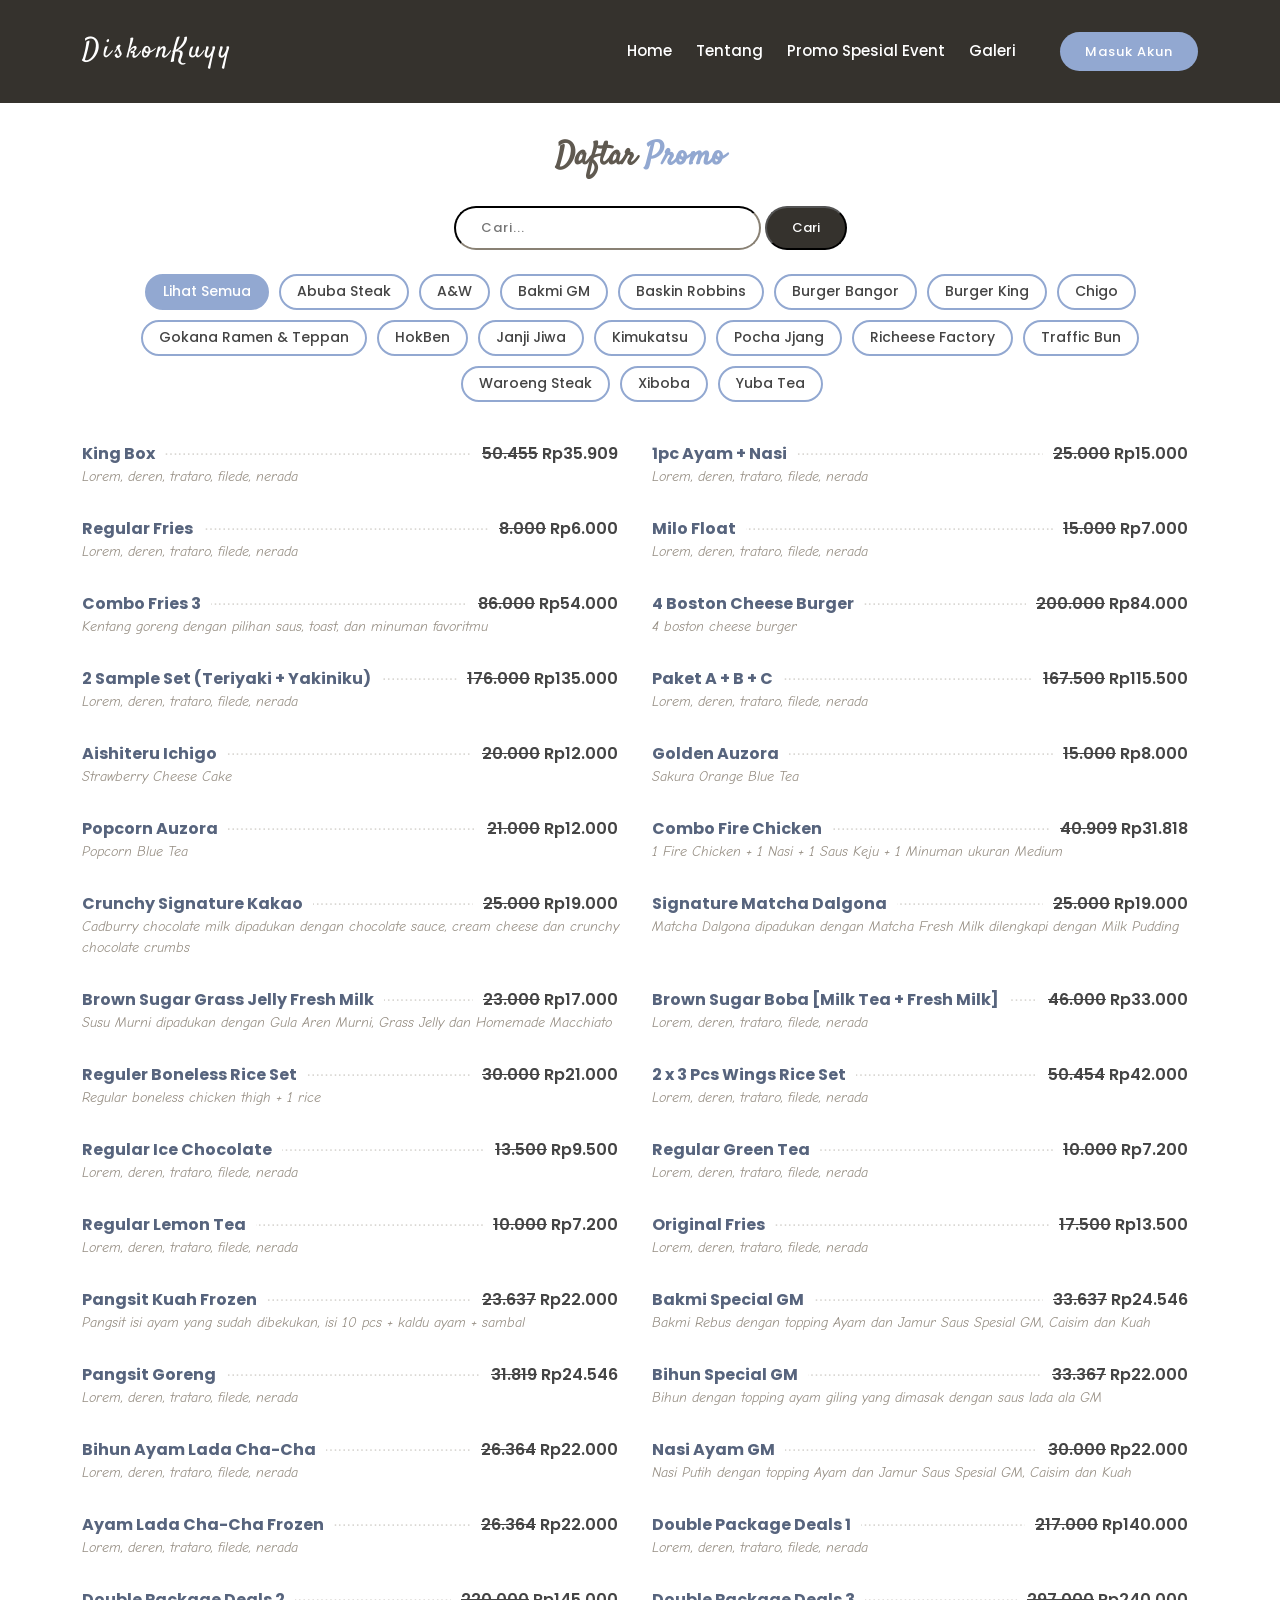
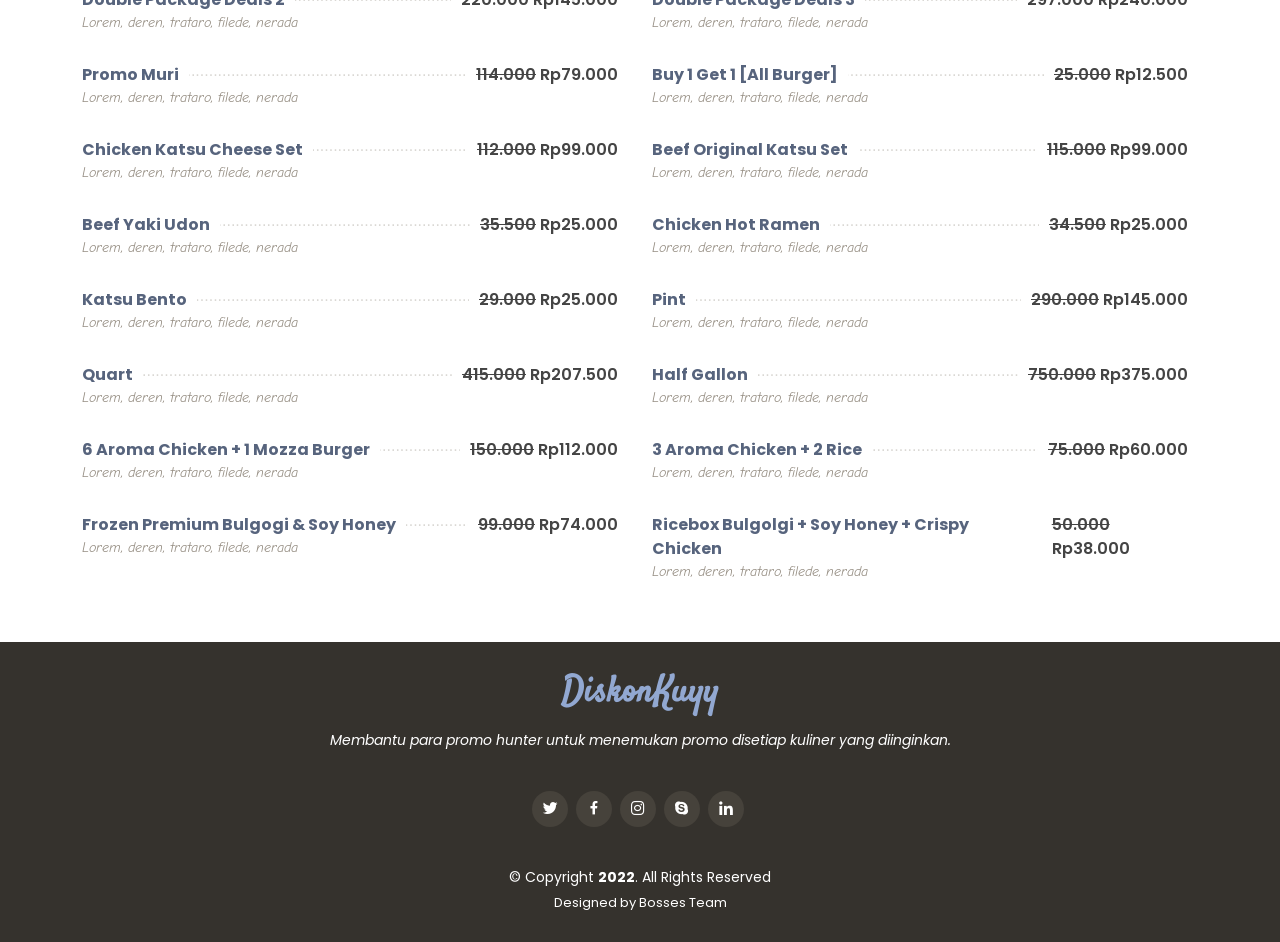
==== menu.html @ 0805e2f9 "Add files via upload" ====
<!DOCTYPE html>
<html lang="en">

<head>
  <meta charset="utf-8">
  <meta content="width=device-width, initial-scale=1.0" name="viewport">

  <title>DiskonKuyy</title>
  <meta content="" name="description">
  <meta content="" name="keywords">

  <!-- Favicons -->
  <link href="assets/img/logo.png" rel="icon">
  <link href="assets/img/logo.png" rel="apple-touch-icon">

  <!-- Google Fonts -->
  <link href="https://fonts.googleapis.com/css?family=Poppins:300,300i,400,400i,600,600i,700,700i|Satisfy|Comic+Neue:300,300i,400,400i,700,700i" rel="stylesheet">

  <!-- Vendor CSS Files -->
  <link href="assets/vendor/animate.css/animate.min.css" rel="stylesheet">
  <link href="assets/vendor/bootstrap/css/bootstrap.min.css" rel="stylesheet">
  <link href="assets/vendor/bootstrap-icons/bootstrap-icons.css" rel="stylesheet">
  <link href="assets/vendor/boxicons/css/boxicons.min.css" rel="stylesheet">
  <link href="assets/vendor/glightbox/css/glightbox.min.css" rel="stylesheet">
  <link href="assets/vendor/swiper/swiper-bundle.min.css" rel="stylesheet">

  <!-- Template Main CSS File -->
  <link href="assets/css/style.css" rel="stylesheet">

</head>

<body>

  <!-- ======= Header ======= -->
  <header id="atasmenu" class="fixed-top d-flex align-items-center header-transparent">
    <div class="container-fluid container-xl d-flex align-items-center justify-content-between">

      <div class="logo me-auto">
		<h1><a href="index.html">DiskonKuyy</a></h1>
      </div>

      <nav id="navbar" class="navbar order-last order-lg-0">
        <ul>
          <li><a class="nav-link scrollto" href="index.html">Home</a></li>
          <li><a class="nav-link scrollto" href="index.html">Tentang</a></li>
          <li><a class="nav-link scrollto" href="index.html">Promo Spesial Event</a></li>
          <li><a class="nav-link scrollto" href="index.html">Galeri</a></li>
          <li><a class="nav-link scrollto" href="#"></a></li>
        </ul>
        <i class="bi bi-list mobile-nav-toggle"></i>
      </nav><!-- .navbar -->
	  <a href="sign.html" class="book-a-table-btn scrollto">Masuk Akun</a>
    </div>
  </header><!-- End Header -->
  
  <main id="main">
    <!-- ======= Menu Section ======= -->
	<img src="assets/img/slide/header.jpg" width="100%" height="5%">
    <section id="menu" class="menu">
      <div class="container">

        <div class="section-title">
          <h2>Daftar <span>Promo</span></h2>
        </div>

        <div class="row">
          <div class="col-lg-12 d-flex justify-content-center">
            <ul id="menu-flters">
	  	<form>
			<input class="search" type="text" placeholder="Cari..." required>
			<input class="button" type="button" value="Cari">		
		</form>	
		<div class="text-center"><a class="logo me-auto">⠀⠀⠀⠀⠀⠀</a></div>
              <li data-filter="*" class="filter-active">Lihat Semua</li>
			  <li data-filter=".filter-abuba">Abuba Steak</li>
			  <li data-filter=".filter-aw">A&W</li>
		    	  <li data-filter=".filter-bakmi">Bakmi GM</li>
			  <li data-filter=".filter-baskin">Baskin Robbins</li>
		    	  <li data-filter=".filter-bangor">Burger Bangor</li>
		          <li data-filter=".filter-burgerking">Burger King</li>
			  <li data-filter=".filter-chigo">Chigo</li>
			  <li data-filter=".filter-gokana">Gokana Ramen & Teppan</li>
		    	  <li data-filter=".filter-hokben">HokBen</li>
              		  <li data-filter=".filter-janjiw">Janji Jiwa</li>
			  <li data-filter=".filter-kimu">Kimukatsu</li>
		          <li data-filter=".filter-pocha">Pocha Jjang</li>
		    	  <li data-filter=".filter-ricis">Richeese Factory</li>
			  <li data-filter=".filter-trafbun">Traffic Bun</li>
		          <li data-filter=".filter-warstik">Waroeng Steak</li>
			  <li data-filter=".filter-xiboba">Xiboba</li>
			  <li data-filter=".filter-yoba">Yuba Tea</li>
            </ul>
          </div>
        </div>

        <div class="row menu-container">
		  
          <!-- Burger King -->
	  <div class="col-lg-6 menu-item filter-burgerking">
            <div class="menu-content">
              <a href="#">King Box</a><span> <s>50.455</s> Rp35.909 </span>
            </div>
            <div class="menu-ingredients">
              Lorem, deren, trataro, filede, nerada
            </div>
          </div>
	  <div class="col-lg-6 menu-item filter-burgerking">
            <div class="menu-content">
              <a href="#">1pc Ayam + Nasi</a><span> <s>25.000</s> Rp15.000 </span>
            </div>
            <div class="menu-ingredients">
              Lorem, deren, trataro, filede, nerada
            </div>
          </div>
	  <div class="col-lg-6 menu-item filter-burgerking">
            <div class="menu-content">
              <a href="#">Regular Fries</a><span> <s>8.000</s> Rp6.000 </span>
            </div>
            <div class="menu-ingredients">
              Lorem, deren, trataro, filede, nerada
            </div>
          </div>
	  <div class="col-lg-6 menu-item filter-burgerking">
            <div class="menu-content">
              <a href="#">Milo Float</a><span> <s>15.000</s> Rp7.000 </span>
            </div>
            <div class="menu-ingredients">
              Lorem, deren, trataro, filede, nerada
            </div>
          </div>
		  
          <!-- Janji Jiwa -->
	  <div class="col-lg-6 menu-item filter-janjiw">
            <div class="menu-content">
              <a href="#">Combo Fries 3</a><span> <s>86.000</s> Rp54.000 </span>
            </div>
            <div class="menu-ingredients">
              Kentang goreng dengan pilihan saus, toast, dan minuman favoritmu
            </div>
          </div>
		  
          <!-- Traffic Bun -->
	  <div class="col-lg-6 menu-item filter-trafbun">
            <div class="menu-content">
              <a href="#">4 Boston Cheese Burger</a><span> <s>200.000</s> Rp84.000 </span>
            </div>
            <div class="menu-ingredients">
              4 boston cheese burger
            </div>
          </div>

          <!-- HokBen -->
	  <div class="col-lg-6 menu-item filter-hokben">
            <div class="menu-content">
              <a href="#">2 Sample Set (Teriyaki + Yakiniku)</a><span> <s>176.000</s> Rp135.000 </span>
            </div>
            <div class="menu-ingredients">
              Lorem, deren, trataro, filede, nerada
            </div>
          </div>
	  <div class="col-lg-6 menu-item filter-hokben">
            <div class="menu-content">
              <a href="#">Paket A + B + C</a><span> <s>167.500</s> Rp115.500 </span>
            </div>
            <div class="menu-ingredients">
              Lorem, deren, trataro, filede, nerada
            </div>
          </div>

          <!-- Yoba Tea -->
	  <div class="col-lg-6 menu-item filter-yoba">
            <div class="menu-content">
              <a href="#">Aishiteru Ichigo</a><span> <s>20.000</s> Rp12.000 </span>
            </div>
            <div class="menu-ingredients">
              Strawberry Cheese Cake
            </div>
          </div>
	  <div class="col-lg-6 menu-item filter-yoba">
            <div class="menu-content">
              <a href="#">Golden Auzora</a><span> <s>15.000</s> Rp8.000 </span>
            </div>
            <div class="menu-ingredients">
              Sakura Orange Blue Tea
            </div>
          </div>
	  <div class="col-lg-6 menu-item filter-yoba">
            <div class="menu-content">
              <a href="#">Popcorn Auzora</a><span> <s>21.000</s> Rp12.000 </span>
            </div>
            <div class="menu-ingredients">
              Popcorn Blue Tea
            </div>
          </div>

          <!-- Richeese Factory -->
	  <div class="col-lg-6 menu-item filter-ricis">
            <div class="menu-content">
              <a href="#">Combo Fire Chicken</a><span> <s>40.909</s> Rp31.818 </span>
            </div>
            <div class="menu-ingredients">
              1 Fire Chicken + 1 Nasi + 1 Saus Keju + 1 Minuman ukuran Medium
            </div>
          </div>

          <!-- Xiboba -->
	  <div class="col-lg-6 menu-item filter-xiboba">
            <div class="menu-content">
              <a href="#">Crunchy Signature Kakao</a><span> <s>25.000</s> Rp19.000 </span>
            </div>
            <div class="menu-ingredients">
              Cadburry chocolate milk dipadukan dengan chocolate sauce, cream cheese dan crunchy chocolate crumbs
            </div>
          </div>
	  <div class="col-lg-6 menu-item filter-xiboba">
            <div class="menu-content">
              <a href="#">Signature Matcha Dalgona</a><span> <s>25.000</s> Rp19.000 </span>
            </div>
            <div class="menu-ingredients">
              Matcha Dalgona dipadukan dengan Matcha Fresh Milk dilengkapi dengan Milk Pudding
            </div>
          </div>
	  <div class="col-lg-6 menu-item filter-xiboba">
            <div class="menu-content">
              <a href="#">Brown Sugar Grass Jelly Fresh Milk</a><span> <s>23.000</s> Rp17.000 </span>
            </div>
            <div class="menu-ingredients">
              Susu Murni dipadukan dengan Gula Aren Murni, Grass Jelly dan Homemade Macchiato
            </div>
          </div>
	  <div class="col-lg-6 menu-item filter-xiboba">
            <div class="menu-content">
              <a href="#">Brown Sugar Boba [Milk Tea + Fresh Milk]</a><span> <s>46.000</s> Rp33.000 </span>
            </div>
            <div class="menu-ingredients">
              Lorem, deren, trataro, filede, nerada
            </div>
          </div>
		
          <!-- Chigo -->
	  <div class="col-lg-6 menu-item filter-chigo">
            <div class="menu-content">
              <a href="#">Reguler Boneless Rice Set</a><span> <s>30.000</s> Rp21.000 </span>
            </div>
            <div class="menu-ingredients">
              Regular boneless chicken thigh + 1 rice
            </div>
          </div>
	  <div class="col-lg-6 menu-item filter-chigo">
            <div class="menu-content">
              <a href="#"> 2 x 3 Pcs Wings Rice Set</a><span> <s>50.454</s> Rp42.000 </span>
            </div>
            <div class="menu-ingredients">
              Lorem, deren, trataro, filede, nerada
            </div>
          </div>
	  <div class="col-lg-6 menu-item filter-chigo">
            <div class="menu-content">
              <a href="#"> Regular Ice Chocolate</a><span> <s>13.500</s> Rp9.500 </span>
            </div>
            <div class="menu-ingredients">
              Lorem, deren, trataro, filede, nerada
            </div>
          </div>
	  <div class="col-lg-6 menu-item filter-chigo">
            <div class="menu-content">
              <a href="#"> Regular Green Tea</a><span> <s>10.000</s> Rp7.200 </span>
            </div>
            <div class="menu-ingredients">
              Lorem, deren, trataro, filede, nerada
            </div>
          </div>
	  <div class="col-lg-6 menu-item filter-chigo">
            <div class="menu-content">
              <a href="#"> Regular Lemon Tea</a><span> <s>10.000</s> Rp7.200 </span>
            </div>
            <div class="menu-ingredients">
              Lorem, deren, trataro, filede, nerada
            </div>
          </div>
	  <div class="col-lg-6 menu-item filter-chigo">
            <div class="menu-content">
              <a href="#"> Original Fries</a><span> <s>17.500</s> Rp13.500 </span>
            </div>
            <div class="menu-ingredients">
              Lorem, deren, trataro, filede, nerada
            </div>
          </div>
		
          <!-- Bakmi GM -->
	  <div class="col-lg-6 menu-item filter-bakmi">
            <div class="menu-content">
              <a href="#">Pangsit Kuah Frozen</a><span> <s>23.637</s> Rp22.000 </span>
            </div>
            <div class="menu-ingredients">
              Pangsit isi ayam yang sudah dibekukan, isi 10 pcs + kaldu ayam + sambal
            </div>
          </div>
	  <div class="col-lg-6 menu-item filter-bakmi">
            <div class="menu-content">
              <a href="#">Bakmi Special GM</a><span> <s>33.637</s> Rp24.546 </span>
            </div>
            <div class="menu-ingredients">
              Bakmi Rebus dengan topping Ayam dan Jamur Saus Spesial GM, Caisim dan Kuah
            </div>
          </div>
	  <div class="col-lg-6 menu-item filter-bakmi">
            <div class="menu-content">
              <a href="#">Pangsit Goreng</a><span> <s>31.819</s> Rp24.546 </span>
            </div>
            <div class="menu-ingredients">
              Lorem, deren, trataro, filede, nerada
            </div>
          </div>
	  <div class="col-lg-6 menu-item filter-bakmi">
            <div class="menu-content">
              <a href="#">Bihun Special GM</a><span> <s>33.367</s> Rp22.000 </span>
            </div>
            <div class="menu-ingredients">
              Bihun dengan topping ayam giling yang dimasak dengan saus lada ala GM
            </div>
          </div>
	  <div class="col-lg-6 menu-item filter-bakmi">
            <div class="menu-content">
              <a href="#">Bihun Ayam Lada Cha-Cha</a><span> <s>26.364</s> Rp22.000 </span>
            </div>
            <div class="menu-ingredients">
              Lorem, deren, trataro, filede, nerada
            </div>
          </div>
	  <div class="col-lg-6 menu-item filter-bakmi">
            <div class="menu-content">
              <a href="#">Nasi Ayam GM</a><span> <s>30.000</s> Rp22.000 </span>
            </div>
            <div class="menu-ingredients">
              Nasi Putih dengan topping Ayam dan Jamur Saus Spesial GM, Caisim dan Kuah
            </div>
          </div>
	  <div class="col-lg-6 menu-item filter-bakmi">
            <div class="menu-content">
              <a href="#">Ayam Lada Cha-Cha Frozen</a><span> <s>26.364</s> Rp22.000 </span>
            </div>
            <div class="menu-ingredients">
              Lorem, deren, trataro, filede, nerada
            </div>
          </div>

          <!-- Abuba Steak -->
	  <div class="col-lg-6 menu-item filter-abuba">
            <div class="menu-content">
              <a href="#">Double Package Deals 1</a><span> <s>217.000</s> Rp140.000 </span>
            </div>
            <div class="menu-ingredients">
              Lorem, deren, trataro, filede, nerada
            </div>
          </div>
	  <div class="col-lg-6 menu-item filter-abuba">
            <div class="menu-content">
              <a href="#">Double Package Deals 2</a><span> <s>220.000</s> Rp145.000 </span>
            </div>
            <div class="menu-ingredients">
              Lorem, deren, trataro, filede, nerada
            </div>
          </div>
	  <div class="col-lg-6 menu-item filter-abuba">
            <div class="menu-content">
              <a href="#">Double Package Deals 3</a><span> <s>297.000</s> Rp240.000 </span>
            </div>
            <div class="menu-ingredients">
              Lorem, deren, trataro, filede, nerada
            </div>
          </div>

          <!-- Waroeng Steak -->
	  <div class="col-lg-6 menu-item filter-warstik">
            <div class="menu-content">
              <a href="#">Promo Muri</a><span> <s>114.000</s> Rp79.000 </span>
            </div>
            <div class="menu-ingredients">
              Lorem, deren, trataro, filede, nerada
            </div>
          </div>

          <!-- Burger Bangor -->
	  <div class="col-lg-6 menu-item filter-bangor">
            <div class="menu-content">
              <a href="#">Buy 1 Get 1 [All Burger]</a><span> <s>25.000</s> Rp12.500 </span>
            </div>
            <div class="menu-ingredients">
              Lorem, deren, trataro, filede, nerada
            </div>
          </div>

          <!-- Kimukatsu -->
	  <div class="col-lg-6 menu-item filter-kimu">
            <div class="menu-content">
              <a href="#">Chicken Katsu Cheese Set</a><span> <s>112.000</s> Rp99.000 </span>
            </div>
            <div class="menu-ingredients">
              Lorem, deren, trataro, filede, nerada
            </div>
          </div>
	  <div class="col-lg-6 menu-item filter-kimu">
            <div class="menu-content">
              <a href="#">Beef Original Katsu Set</a><span> <s>115.000</s> Rp99.000 </span>
            </div>
            <div class="menu-ingredients">
              Lorem, deren, trataro, filede, nerada
            </div>
          </div>

          <!-- Gokana Ramen & Teppan -->
	  <div class="col-lg-6 menu-item filter-gokana">
            <div class="menu-content">
              <a href="#">Beef Yaki Udon</a><span> <s>35.500</s> Rp25.000 </span>
            </div>
            <div class="menu-ingredients">
              Lorem, deren, trataro, filede, nerada
            </div>
          </div>
	  <div class="col-lg-6 menu-item filter-gokana">
            <div class="menu-content">
              <a href="#">Chicken Hot Ramen</a><span> <s>34.500</s> Rp25.000 </span>
            </div>
            <div class="menu-ingredients">
              Lorem, deren, trataro, filede, nerada
            </div>
          </div>
	  <div class="col-lg-6 menu-item filter-gokana">
            <div class="menu-content">
              <a href="#">Katsu Bento</a><span> <s>29.000</s> Rp25.000 </span>
            </div>
            <div class="menu-ingredients">
              Lorem, deren, trataro, filede, nerada
            </div>
          </div>

          <!-- Baskin Robbins -->
	  <div class="col-lg-6 menu-item filter-baskin">
            <div class="menu-content">
              <a href="#">Pint</a><span> <s>290.000</s> Rp145.000 </span>
            </div>
            <div class="menu-ingredients">
              Lorem, deren, trataro, filede, nerada
            </div>
          </div>
	  <div class="col-lg-6 menu-item filter-baskin">
            <div class="menu-content">
              <a href="#">Quart</a><span> <s>415.000</s> Rp207.500 </span>
            </div>
            <div class="menu-ingredients">
              Lorem, deren, trataro, filede, nerada
            </div>
          </div>
	  <div class="col-lg-6 menu-item filter-baskin">
            <div class="menu-content">
              <a href="#">Half Gallon</a><span> <s>750.000</s> Rp375.000 </span>
            </div>
            <div class="menu-ingredients">
              Lorem, deren, trataro, filede, nerada
            </div>
          </div>

          <!-- A&W -->
	  <div class="col-lg-6 menu-item filter-aw">
            <div class="menu-content">
              <a href="#">6 Aroma Chicken + 1 Mozza Burger</a><span> <s>150.000</s> Rp112.000 </span>
            </div>
            <div class="menu-ingredients">
              Lorem, deren, trataro, filede, nerada
            </div>
          </div>
	  <div class="col-lg-6 menu-item filter-aw">
            <div class="menu-content">
              <a href="#">3 Aroma Chicken + 2 Rice</a><span> <s>75.000</s> Rp60.000 </span>
            </div>
            <div class="menu-ingredients">
              Lorem, deren, trataro, filede, nerada
            </div>
          </div>

          <!-- Pocha Jjang -->
	  <div class="col-lg-6 menu-item filter-pocha">
            <div class="menu-content">
              <a href="#">Frozen Premium Bulgogi & Soy Honey</a><span> <s>99.000</s> Rp74.000 </span>
            </div>
            <div class="menu-ingredients">
              Lorem, deren, trataro, filede, nerada
            </div>
          </div>
	  <div class="col-lg-6 menu-item filter-pocha">
            <div class="menu-content">
              <a href="#">Ricebox Bulgolgi + Soy Honey + Crispy Chicken</a><span> <s>50.000</s> Rp38.000 </span>
            </div>
            <div class="menu-ingredients">
              Lorem, deren, trataro, filede, nerada
            </div>
          </div>
		
        </div>
      </div>
    </section><!-- End Menu Section -->
  </main><!-- End #main -->

  <!-- ======= Footer ======= -->
  <footer id="footer">
    <div class="container">
      <h3>DiskonKuyy</h3>
      <p>Membantu para promo hunter untuk menemukan promo disetiap kuliner yang diinginkan.</p>
      <div class="social-links">
        <a href="#" class="twitter"><i class="bx bxl-twitter"></i></a>
        <a href="#" class="facebook"><i class="bx bxl-facebook"></i></a>
        <a href="#" class="instagram"><i class="bx bxl-instagram"></i></a>
        <a href="#" class="google-plus"><i class="bx bxl-skype"></i></a>
        <a href="#" class="linkedin"><i class="bx bxl-linkedin"></i></a>
      </div>
      <div class="copyright">
        &copy; Copyright <strong><span>2022</span></strong>. All Rights Reserved
      </div>
      <div class="credits">
        Designed by Bosses Team
      </div>
    </div>
  </footer><!-- End Footer -->

  <a href="#" class="back-to-top d-flex align-items-center justify-content-center"><i class="bi bi-arrow-up-short"></i></a>

  <!-- Vendor JS Files -->
  <script src="assets/vendor/bootstrap/js/bootstrap.bundle.min.js"></script>
  <script src="assets/vendor/glightbox/js/glightbox.min.js"></script>
  <script src="assets/vendor/isotope-layout/isotope.pkgd.min.js"></script>
  <script src="assets/vendor/swiper/swiper-bundle.min.js"></script>
  <script src="assets/vendor/php-email-form/validate.js"></script>

  <!-- Template Main JS File -->
  <script src="assets/js/main.js"></script>

</body>

</html>
---- assets/css/style.css ----
body {
  font-family: "Poppins", sans-serif;
  color: #444444;
}

a {
  text-decoration: none;
  color: #92a8d1;
}

a:hover {
  color: #c8d3e8;
  text-decoration: none;
}

h1,
h2,
h3,
h4,
h5,
h6 {
  font-family: "Satisfy", sans-serif;
}

/*--------------------------------------------------------------
# Back to top button
--------------------------------------------------------------*/
.back-to-top {
  position: fixed;
  visibility: hidden;
  opacity: 0;
  right: 15px;
  bottom: 15px;
  z-index: 996;
  background: #92a8d1;
  width: 40px;
  height: 40px;
  border-radius: 50px;
  transition: all 0.4s;
}

.back-to-top i {
  font-size: 28px;
  color: #fff;
  line-height: 0;
}

.back-to-top:hover {
  background: #c8d3e8;
  color: #fff;
}

.back-to-top.active {
  visibility: visible;
  opacity: 1;
}

/*--------------------------------------------------------------
# Top Bar
--------------------------------------------------------------*/
#topbar {
  padding: 0;
  font-size: 15px;
  height: 50px;
  transition: all 0.5s;
  background: rgba(26, 24, 22, 0.8);
  z-index: 996;
  color: rgba(255, 255, 255, 0.7);
}

#topbar.topbar-transparent {
  background: transparent;
}

#topbar.topbar-scrolled {
  top: -50px;
}

#topbar i {
  color: #92a8d1;
  line-height: 0;
}

#topbar i span {
  color: #fff;
  font-style: normal;
  padding-left: 5px;
}

/*--------------------------------------------------------------
# Header
--------------------------------------------------------------*/
#header {
  top: 50px;
  height: 70px;
  z-index: 997;
  transition: all 0.5s;
  padding: 10px 0;
  background: rgba(26, 24, 22, 0.85);
}

#header.header-transparent {
  background: transparent;
}

#header.header-scrolled {
  top: 0;
  background: rgba(26, 24, 22, 0.85);
}

#header .logo h1 {
  font-size: 28px;
  margin: 0;
  line-height: 1;
  font-weight: 400;
  letter-spacing: 3px;
}

#header .logo h1 a,
#header .logo h1 a:hover {
  color: #fff;
  text-decoration: none;
}

#header .logo img {
  padding: 0;
  margin: 0;
  max-height: 40px;
}

/*--------------------------------------------------------------
# Book a table button Menu
--------------------------------------------------------------*/
.search {
  background: #ffffff;
  border-color: #35322d;
  color: #35322d;
  border-radius: 50px;
  margin: 0 0 0 20px;
  padding: 10px 25px;
  font-size: 13px;
  font-weight: 500;
  letter-spacing: 1px;
  transition: 0.3s;
  white-space: nowrap;
}

.button {
  background: #35322d;
  color: #ffffff;
  border-radius: 50px;
  padding: 10px 25px;
  font-size: 13px;
  font-weight: 500;
  white-space: nowrap;
}

.belum {
  color: #92a8d1;
  border-radius: 50px;
  margin: 0 0 0 20px;
  padding: 10px 25px;
  font-size: 15px;
  font-weight: 500;
  letter-spacing: 1px;
  transition: 0.3s;
  white-space: nowrap;
}

.signin {
  background: #92a8d1;
  color: #fff;
  border-radius: 50px;
  margin: 0 0 0 20px;
  padding: 10px 25px;
  font-size: 20px;
  font-weight: 500;
  letter-spacing: 1px;
  transition: 0.3s;
  white-space: nowrap;
}

.book-a-table-btn {
  background: #92a8d1;
  color: #fff;
  border-radius: 50px;
  margin: 0 0 0 20px;
  padding: 10px 25px;
  font-size: 13px;
  font-weight: 500;
  letter-spacing: 1px;
  transition: 0.3s;
  white-space: nowrap;
}

.book-a-table-btn:hover {
  background: #57647d;
  color: #fff;
}

@media (max-width: 992px) {
  .book-a-table-btn {
    margin: 0 15px 0 0;
    padding: 8px 20px;
    letter-spacing: 1px;
  }
}

/*--------------------------------------------------------------
# Navigation Menu
--------------------------------------------------------------*/
/**
* Desktop Navigation 
*/
.navbar {
  padding: 0;
}

.navbar ul {
  margin: 0;
  padding: 0;
  display: flex;
  list-style: none;
  align-items: center;
}

.navbar li {
  position: relative;
}

.navbar a,
.navbar a:focus {
  display: flex;
  align-items: center;
  justify-content: space-between;
  padding: 10px 0 10px 24px;
  font-size: 15px;
  font-weight: 500;
  color: white;
  white-space: nowrap;
  transition: 0.3s;
}

.navbar a i,
.navbar a:focus i {
  font-size: 12px;
  line-height: 0;
  margin-left: 5px;
}

.navbar a:hover,
.navbar .active,
.navbar .active:focus,
.navbar li:hover>a {
  color: #92a8d1;
}

.navbar .dropdown ul {
  display: block;
  position: absolute;
  left: 24px;
  top: calc(100% + 30px);
  margin: 0;
  padding: 10px 0;
  z-index: 99;
  opacity: 0;
  visibility: hidden;
  background: #fff;
  box-shadow: 0px 0px 30px rgba(127, 137, 161, 0.25);
  transition: 0.3s;
  border-radius: 4px;
}

.navbar .dropdown ul li {
  min-width: 200px;
}

.navbar .dropdown ul a {
  padding: 10px 20px;
  font-size: 14px;
  font-weight: 400;
  color: #433f39;
}

.navbar .dropdown ul a i {
  font-size: 12px;
}

.navbar .dropdown ul a:hover,
.navbar .dropdown ul .active:hover,
.navbar .dropdown ul li:hover>a {
  color: #92a8d1;
}

.navbar .dropdown:hover>ul {
  opacity: 1;
  top: 100%;
  visibility: visible;
}

.navbar .dropdown .dropdown ul {
  top: 0;
  left: calc(100% - 30px);
  visibility: hidden;
}

.navbar .dropdown .dropdown:hover>ul {
  opacity: 1;
  top: 0;
  left: 100%;
  visibility: visible;
}

@media (max-width: 1366px) {
  .navbar .dropdown .dropdown ul {
    left: -90%;
  }

  .navbar .dropdown .dropdown:hover>ul {
    left: -100%;
  }
}

/**
* Mobile Navigation 
*/
.mobile-nav-toggle {
  color: #fff;
  font-size: 28px;
  cursor: pointer;
  display: none;
  line-height: 0;
  transition: 0.5s;
}

@media (max-width: 991px) {
  .mobile-nav-toggle {
    display: block;
  }

  .navbar ul {
    display: none;
  }
}

.navbar-mobile {
  position: fixed;
  overflow: hidden;
  top: 0;
  right: 0;
  left: 0;
  bottom: 0;
  background: rgba(39, 37, 34, 0.9);
  transition: 0.3s;
  z-index: 0;
}

.navbar-mobile .mobile-nav-toggle {
  position: absolute;
  top: 15px;
  right: 15px;
}

.navbar-mobile ul {
  display: block;
  position: absolute;
  top: 55px;
  right: 15px;
  bottom: 15px;
  left: 15px;
  padding: 10px 0;
  border-radius: 8px;
  background-color: #fff;
  overflow-y: auto;
  transition: 0.3s;
}

.navbar-mobile a,
.navbar-mobile a:focus {
  padding: 10px 20px;
  font-size: 15px;
  color: #433f39;
}

.navbar-mobile a:hover,
.navbar-mobile .active,
.navbar-mobile li:hover>a {
  color: #92a8d1;
}

.navbar-mobile .getstarted,
.navbar-mobile .getstarted:focus {
  margin: 15px;
}

.navbar-mobile .dropdown ul {
  position: static;
  display: none;
  margin: 10px 20px;
  padding: 10px 0;
  z-index: 99;
  opacity: 1;
  visibility: visible;
  background: #fff;
  box-shadow: 0px 0px 30px rgba(127, 137, 161, 0.25);
}

.navbar-mobile .dropdown ul li {
  min-width: 200px;
}

.navbar-mobile .dropdown ul a {
  padding: 10px 20px;
}

.navbar-mobile .dropdown ul a i {
  font-size: 12px;
}

.navbar-mobile .dropdown ul a:hover,
.navbar-mobile .dropdown ul .active:hover,
.navbar-mobile .dropdown ul li:hover>a {
  color: #92a8d1;
}

.navbar-mobile .dropdown>.dropdown-active {
  display: block;
}

/*--------------------------------------------------------------
# Hero Section
--------------------------------------------------------------*/
#hero {
  width: 100%;
  height: 100vh;
  background-color: rgba(39, 37, 34, 0.8);
  overflow: hidden;
  padding: 0;
}

#hero .carousel-item {
  width: 100%;
  height: 100vh;
  background-size: cover;
  background-position: center;
  background-repeat: no-repeat;
}

#hero .carousel-item::before {
  content: "";
  background-color: rgba(12, 11, 10, 0.5);
  position: absolute;
  top: 0;
  right: 0;
  left: 0;
  bottom: 0;
}

#hero .carousel-container {
  display: flex;
  justify-content: center;
  align-items: center;
  position: absolute;
  bottom: 0;
  top: 0;
  left: 0;
  right: 0;
}

#hero .carousel-content {
  text-align: center;
}

#hero h2 {
  color: #fff;
  margin-bottom: 30px;
  font-size: 48px;
  font-weight: 700;
}

#hero h2 span {
  color: #92a8d1;
}

#hero p {
  width: 80%;
  -webkit-animation-delay: 0.4s;
  animation-delay: 0.4s;
  margin: 0 auto 30px auto;
  color: #fff;
}

#hero .carousel-inner .carousel-item {
  transition-property: opacity;
  background-position: center top;
}

#hero .carousel-inner .carousel-item,
#hero .carousel-inner .active.carousel-item-start,
#hero .carousel-inner .active.carousel-item-end {
  opacity: 0;
}

#hero .carousel-inner .active,
#hero .carousel-inner .carousel-item-next.carousel-item-start,
#hero .carousel-inner .carousel-item-prev.carousel-item-end {
  opacity: 1;
  transition: 0.5s;
}

#hero .carousel-inner .carousel-item-next,
#hero .carousel-inner .carousel-item-prev,
#hero .carousel-inner .active.carousel-item-start,
#hero .carousel-inner .active.carousel-item-end {
  left: 0;
  transform: translate3d(0, 0, 0);
}

#hero .carousel-control-next-icon,
#hero .carousel-control-prev-icon {
  background: none;
  font-size: 30px;
  line-height: 0;
  width: auto;
  height: auto;
  background: rgba(255, 255, 255, 0.2);
  border-radius: 50px;
  transition: 0.3s;
  color: rgba(255, 255, 255, 0.5);
  width: 54px;
  height: 54px;
  display: flex;
  align-items: center;
  justify-content: center;
}

#hero .carousel-control-next-icon:hover,
#hero .carousel-control-prev-icon:hover {
  background: rgba(255, 255, 255, 0.3);
  color: rgba(255, 255, 255, 0.8);
}

#hero .carousel-indicators li {
  cursor: pointer;
}

#hero .btn-menu,
#hero .btn-book {
  font-weight: 600;
  font-size: 13px;
  letter-spacing: 1px;
  text-transform: uppercase;
  display: inline-block;
  padding: 12px 30px;
  border-radius: 50px;
  transition: 0.5s;
  line-height: 1;
  margin: 0 10px;
  -webkit-animation-delay: 0.8s;
  animation-delay: 0.8s;
  color: #fff;
  border: 2px solid #92a8d1;
}

#hero .btn-menu:hover,
#hero .btn-book:hover {
  background: #92a8d1;
  color: #fff;
}

@media (max-width: 768px) {
  #hero h2 {
    font-size: 28px;
  }
}

@media (min-width: 1024px) {
  #hero p {
    width: 50%;
  }

  #hero .carousel-control-prev,
  #hero .carousel-control-next {
    width: 5%;
  }
}

/*--------------------------------------------------------------
# Sections General
--------------------------------------------------------------*/
section {
  padding: 60px 0;
}

.section-bg {
  background-color: white;
}

.section-title {
  text-align: center;
  padding-bottom: 30px;
}

.section-title h2 {
  margin: 15px 0 0 0;
  font-size: 32px;
  font-weight: 700;
  color: #5f5950;
}

.section-title h2 span {
  color: #92a8d1;
}

.section-title p {
  margin: 15px auto 0 auto;
  font-weight: 300;
}

@media (min-width: 1024px) {
  .section-title p {
    width: 50%;
  }
}

/*--------------------------------------------------------------
# Breadcrumbs
--------------------------------------------------------------*/
.breadcrumbs {
  padding: 20px 0;
  background-color: #f2f1ef;
  min-height: 40px;
  margin-top: 120px;
}

@media (max-width: 992px) {
  .breadcrumbs {
    margin-top: 70px;
  }
}

.breadcrumbs h2 {
  font-size: 24px;
  font-weight: 300;
  margin: 0;
}

@media (max-width: 992px) {
  .breadcrumbs h2 {
    margin: 0 0 10px 0;
  }
}

.breadcrumbs ol {
  display: flex;
  flex-wrap: wrap;
  list-style: none;
  padding: 0;
  margin: 0;
  font-size: 14px;
}

.breadcrumbs ol li+li {
  padding-left: 10px;
}

.breadcrumbs ol li+li::before {
  display: inline-block;
  padding-right: 10px;
  color: #6c757d;
  content: "/";
}

@media (max-width: 768px) {
  .breadcrumbs .d-flex {
    display: block !important;
  }

  .breadcrumbs ol {
    display: block;
  }

  .breadcrumbs ol li {
    display: inline-block;
  }
}

/*--------------------------------------------------------------
# About
--------------------------------------------------------------*/
.about {
  overflow: hidden;
}

.about .content {
  padding: 0 80px;
}

.about .content h3 {
  font-weight: 400;
  font-size: 34px;
  color: #5f5950;
}

.about .content h4 {
  font-size: 20px;
  font-weight: 700;
  margin-top: 5px;
}

.about .content p {
  font-size: 15px;
  color: #848484;
}

.about .content ul {
  list-style: none;
  padding: 0;
}

.about .content ul li+li {
  margin-top: 15px;
}

.about .content ul li {
  position: relative;
  padding-left: 26px;
}

.about .content ul i {
  font-size: 20px;
  color: #92a8d1;
  position: absolute;
  left: 0;
  top: 2px;
}

.about .content p:last-child {
  margin-bottom: 0;
}

.about .video-box {
  background-size: cover;
  background-repeat: no-repeat;
  background-position: center center;
  min-height: 400px;
  position: relative;
}

.about .play-btn {
  width: 94px;
  height: 94px;
  background: radial-gradient(#92a8d1 50%, rgba(146,168,209,1) 52%);
  border-radius: 50%;
  display: block;
  position: absolute;
  left: calc(50% - 47px);
  top: calc(50% - 47px);
  overflow: hidden;
}

.about .play-btn::after {
  content: "";
  position: absolute;
  left: 50%;
  top: 50%;
  transform: translateX(-40%) translateY(-50%);
  width: 0;
  height: 0;
  border-top: 10px solid transparent;
  border-bottom: 10px solid transparent;
  border-left: 15px solid #fff;
  z-index: 100;
  transition: all 400ms cubic-bezier(0.55, 0.055, 0.675, 0.19);
}

.about .play-btn::before {
  content: "";
  position: absolute;
  width: 120px;
  height: 120px;
  -webkit-animation-delay: 0s;
  animation-delay: 0s;
  -webkit-animation: pulsate-btn 2s;
  animation: pulsate-btn 2s;
  -webkit-animation-direction: forwards;
  animation-direction: forwards;
  -webkit-animation-iteration-count: infinite;
  animation-iteration-count: infinite;
  -webkit-animation-timing-function: steps;
  animation-timing-function: steps;
  opacity: 1;
  border-radius: 50%;
  border: 5px solid rgba(146,168,209,1.3);
  top: -15%;
  left: -15%;
  background: rgba(198, 16, 0, 0);
}

.about .play-btn:hover::after {
  border-left: 15px solid #92a8d1;
  transform: scale(20);
}

.about .play-btn:hover::before {
  content: "";
  position: absolute;
  left: 50%;
  top: 50%;
  transform: translateX(-40%) translateY(-50%);
  width: 0;
  height: 0;
  border: none;
  border-top: 10px solid transparent;
  border-bottom: 10px solid transparent;
  border-left: 15px solid #fff;
  z-index: 200;
  -webkit-animation: none;
  animation: none;
  border-radius: 0;
}

@media (max-width: 1024px) {

  .about .content,
  .about .accordion-list {
    padding-left: 0;
    padding-right: 0;
  }
}

@media (max-width: 992px) {
  .about .content {
    padding-top: 30px;
  }

  .about .accordion-list {
    padding-bottom: 30px;
  }
}

@-webkit-keyframes pulsate-btn {
  0% {
    transform: scale(0.6, 0.6);
    opacity: 1;
  }

  100% {
    transform: scale(1, 1);
    opacity: 0;
  }
}

@keyframes pulsate-btn {
  0% {
    transform: scale(0.6, 0.6);
    opacity: 1;
  }

  100% {
    transform: scale(1, 1);
    opacity: 0;
  }
}

/*--------------------------------------------------------------
# Whu Us
--------------------------------------------------------------*/
.why-us .box {
  padding: 50px 30px;
  box-shadow: 0px 2px 15px rgba(0, 0, 0, 0.1);
  transition: all ease-in-out 0.3s;
  height: 100%;
}

.why-us .box span {
  display: block;
  font-size: 28px;
  font-weight: 700;
  color: #e9edf5;
}

.why-us .box h4 {
  font-size: 24px;
  font-weight: 600;
  padding: 0;
  margin: 20px 0;
  color: #6c665c;
}

.why-us .box p {
  color: #aaaaaa;
  font-size: 15px;
  margin: 0;
  padding: 0;
}

.why-us .box:hover {
  background: #92a8d1;
  padding: 30px 30px 70px 30px;
  box-shadow: 10px 15px 30px rgba(0, 0, 0, 0.18);
}

.why-us .box:hover span,
.why-us .box:hover h4,
.why-us .box:hover p {
  color: #fff;
}

/*--------------------------------------------------------------
# Menu Section 0 auto 0 auto;
--------------------------------------------------------------*/
.menu #menu-flters {
  padding: 0;
  margin: 0 auto 0 auto;
  list-style: none;
  text-align: center;
  border-radius: 50px;
}

.menu #menu-flters li {
  cursor: pointer;
  display: inline-block;
  padding: 8px 16px 10px 16px;
  font-size: 14px;
  font-weight: 500;
  line-height: 1;
  color: #444444;
  margin: 0 3px 10px 3px;
  transition: all ease-in-out 0.3s;
  background: #fff;
  border: 2px solid #92a8d1;
  border-radius: 50px;
}

.menu #menu-flters li:hover,
.menu #menu-flters li.filter-active {
  color: #fff;
  background: #92a8d1;
}

.menu #menu-flters li:last-child {
  margin-right: 0;
}

.menu .menu-content {
  margin-top: 30px;
  overflow: hidden;
  display: flex;
  justify-content: space-between;
  position: relative;
}

.menu .menu-content::after {
  content: "......................................................................""....................................................................""....................................................................";
  position: absolute;
  left: 20px;
  right: 0;
  top: -4px;
  z-index: 1;
  color: #dad8d4;
  font-family: Arial, "Helvetica Neue", Helvetica, sans-serif;
}

.menu .menu-content a {
  padding-right: 10px;
  background: #fff;
  position: relative;
  z-index: 3;
  font-weight: 700;
  color: #57647d;
}

.menu .menu-content span {
  background: #fff;
  position: relative;
  z-index: 3;
  padding: 0 10px;
  font-weight: 600;
}

.menu .menu-ingredients {
  font-style: italic;
  font-size: 14px;
  font-family: "Comic Neue", sans-serif;
  color: #948c81;
}

/*--------------------------------------------------------------
# Specials
--------------------------------------------------------------*/
.specials {
  background: #e9edf5;
}

.specials .nav-tabs {
  border: 0;
}

.specials .nav-link {
  border: 0;
  padding: 12px 15px 12px 0;
  transition: 0.3s;
  color: #433f39;
  border-radius: 0;
  border-right: 2px solid #e8e7e4;
  font-weight: 600;
  font-size: 15px;
}

.specials .nav-link:hover {
  color: #92a8d1;
}

.specials .nav-link.active {
  color: #92a8d1;
  border-color: #92a8d1;
}

.specials .tab-pane.active {
  -webkit-animation: fadeIn 0.5s ease-out;
  animation: fadeIn 0.5s ease-out;
}

.specials .details h3 {
  font-size: 26px;
  font-weight: 600;
  margin-bottom: 20px;
  color: #433f39;
}

.specials .details p {
  color: #777777;
}

.specials .details p:last-child {
  margin-bottom: 0;
}

@media (max-width: 992px) {
  .specials .nav-link {
    border: 0;
    padding: 15px;
  }

  .specials .nav-link.active {
    color: #fff;
    background: #92a8d1;
  }
}

/*--------------------------------------------------------------
# Events
--------------------------------------------------------------*/
.events {
  background: url(../img/events-bg.jpg) center center no-repeat;
  background-size: cover;
  position: relative;
}

.events::before {
  content: "";
  background-color: rgba(12, 11, 10, 0.8);
  position: absolute;
  top: 0;
  right: 0;
  left: 0;
  bottom: 0;
}

.events .section-title h2 {
  color: #fff;
}

.events .container {
  position: relative;
}

@media (min-width: 1024px) {
  .events {
    background-attachment: fixed;
  }
}

.events .events-carousel {
  background: rgba(255, 255, 255, 0.08);
  padding: 30px;
}

.events .event-item {
  color: #fff;
}

.events .event-item h3 {
  font-weight: 600;
  font-size: 26px;
  color: #92a8d1;
}

.events .event-item .price {
  font-size: 26px;
  font-family: "Poppins", sans-serif;
  font-weight: 700;
  margin-bottom: 15px;
}

.events .event-item .price span {
  border-bottom: 2px solid #92a8d1;
}

.events .event-item ul {
  list-style: none;
  padding: 0;
}

.events .event-item ul li {
  padding-bottom: 10px;
}

.events .event-item ul i {
  font-size: 20px;
  padding-right: 4px;
  color: #92a8d1;
}

.events .event-item p:last-child {
  margin-bottom: 0;
}

.events .swiper-pagination {
  margin-top: 20px;
  position: relative;
}

.events .swiper-pagination .swiper-pagination-bullet {
  width: 12px;
  height: 12px;
  background-color: rgba(255, 255, 255, 0.5);
  opacity: 1;
}

.events .swiper-pagination .swiper-pagination-bullet-active {
  background-color: #92a8d1;
}

/*--------------------------------------------------------------
# Book A Table
--------------------------------------------------------------*/

.book-a-table .php-email-form {
  width: 100%;
  box-shadow: 0 0 24px 0 rgba(0, 0, 0, 0.12);
  padding: 30px;
  background: #fff;
}

.book-a-table .php-email-form .form-group {
  padding-bottom: 8px;
  text-align: center;
}

.book-a-table .php-email-form .validate {
  display: none;
  color: red;
  margin: 0 0 15px 0;
  font-weight: 400;
  font-size: 13px;
}

.book-a-table .php-email-form .error-message {
  display: none;
  color: #fff;
  background: #ed3c0d;
  text-align: left;
  padding: 15px;
  font-weight: 600;
}

.book-a-table .php-email-form .error-message br+br {
  margin-top: 25px;
}

.book-a-table .php-email-form .sent-message {
  display: none;
  color: #fff;
  background: #18d26e;
  text-align: center;
  padding: 15px;
  font-weight: 600;
}

.book-a-table .php-email-form .loading {
  display: none;
  background: #fff;
  text-align: center;
  padding: 15px;
}

.book-a-table .php-email-form .loading:before {
  content: "";
  display: inline-block;
  border-radius: 50%;
  width: 24px;
  height: 24px;
  margin: 0 10px -6px 0;
  border: 3px solid #18d26e;
  border-top-color: #eee;
  -webkit-animation: animate-loading 1s linear infinite;
  animation: animate-loading 1s linear infinite;
}

.book-a-table .php-email-form input,
.book-a-table .php-email-form textarea {
  border-radius: 0;
  box-shadow: none;
  font-size: 14px;
}

.book-a-table .php-email-form input {
  height: 44px;
}

.book-a-table .php-email-form textarea {
  padding: 10px 12px;
}

.book-a-table .php-email-form button[type=submit] {
  background: #92a8d1;
  border: 0;
  padding: 10px 24px;
  color: #fff;
  transition: 0.4s;
  border-radius: 50px;
}

.book-a-table .php-email-form button[type=submit]:hover {
  background: #57647d;
}

/*--------------------------------------------------------------
# Gallery
--------------------------------------------------------------*/
.gallery {
  padding-bottom: 0;
}

.gallery .gallery-item {
  overflow: hidden;
  border-right: 3px solid #fff;
  border-bottom: 3px solid #fff;
}

.gallery .gallery-item img {
  transition: all ease-in-out 0.4s;
}

.gallery .gallery-item:hover img {
  transform: scale(1.1);
}

/*--------------------------------------------------------------
# Chefs
--------------------------------------------------------------*/
.chefs {
  background: url("../img/chefs-bg.jpg") center center no-repeat;
  background-size: cover;
  padding: 60px 0;
  position: relative;
}

.chefs::before {
  content: "";
  position: absolute;
  left: 0;
  right: 0;
  top: 0;
  bottom: 0;
  background: rgba(255, 255, 255, 0.8);
  z-index: 9;
}

.chefs .container {
  position: relative;
  z-index: 10;
}

.chefs .member {
  text-align: center;
  margin-bottom: 80px;
  position: relative;
}

.chefs .member .pic {
  overflow: hidden;
}

.chefs .member .member-info {
  position: absolute;
  bottom: -80px;
  left: 20px;
  right: 20px;
  background: #fff;
  padding: 20px 0;
  color: #433f39;
  box-shadow: 0px 2px 15px rgba(0, 0, 0, 0.1);
  overflow: hidden;
  transition: max-height 0.5s ease-in-out;
}

.chefs .member h4 {
  font-weight: 500;
  margin-bottom: 10px;
  font-size: 16px;
  color: #6c665c;
  position: relative;
  padding-bottom: 10px;
  font-family: "Poppins", sans-serif;
}

.chefs .member h4::after {
  content: "";
  position: absolute;
  display: block;
  width: 50px;
  height: 1px;
  background: #e9edf5;
  bottom: 0;
  left: calc(50% - 25px);
}

.chefs .member span {
  font-style: italic;
  display: block;
  font-size: 13px;
}

.chefs .member .social {
  margin-top: 15px;
}

.chefs .member .social a {
  transition: color 0.3s;
  color: #7a7368;
}

.chefs .member .social a:hover {
  color: #92a8d1;
}

.chefs .member .social i {
  font-size: 16px;
  margin: 0 2px;
}

@media (max-width: 992px) {
  .chefs .member {
    margin-bottom: 110px;
  }
}

@media (min-width: 1024px) {
  .chefs {
    background-attachment: fixed;
  }
}

/*--------------------------------------------------------------
# Testimonials
--------------------------------------------------------------*/
.testimonials {
  padding: 80px 0;
  background: url("../img/testimonials-bg.jpg") no-repeat;
  background-position: center center;
  background-size: cover;
  position: relative;
}

.testimonials::before {
  content: "";
  position: absolute;
  left: 0;
  right: 0;
  top: 0;
  bottom: 0;
  background: rgba(12, 11, 10, 0.7);
}

.testimonials .section-header {
  margin-bottom: 40px;
}

.testimonials .testimonials-carousel,
.testimonials .testimonials-slider {
  overflow: hidden;
}

.testimonials .testimonial-item {
  text-align: center;
  color: #fff;
}

.testimonials .testimonial-item .testimonial-img {
  width: 100px;
  border-radius: 50%;
  border: 6px solid rgba(255, 255, 255, 0.15);
  margin: 0 auto;
}

.testimonials .testimonial-item h3 {
  font-size: 20px;
  font-weight: bold;
  margin: 10px 0 5px 0;
  color: #fff;
  font-family: "Poppins", sans-serif;
}

.testimonials .testimonial-item h4 {
  font-size: 14px;
  color: #ddd;
  margin: 0 0 15px 0;
  font-family: "Comic Neue", sans-serif;
}

.testimonials .testimonial-item .stars {
  color: #92a8d1;
  margin-bottom: 10px;
}

.testimonials .testimonial-item .quote-icon-left,
.testimonials .testimonial-item .quote-icon-right {
  color: rgba(255, 255, 255, 0.4);
  font-size: 26px;
}

.testimonials .testimonial-item .quote-icon-left {
  display: inline-block;
  left: -5px;
  position: relative;
}

.testimonials .testimonial-item .quote-icon-right {
  display: inline-block;
  right: -5px;
  position: relative;
  top: 10px;
}

.testimonials .testimonial-item p {
  font-style: italic;
  margin: 0 auto 15px auto;
  color: #eee;
}

.testimonials .swiper-pagination {
  margin-top: 20px;
  position: relative;
}

.testimonials .swiper-pagination .swiper-pagination-bullet {
  width: 12px;
  height: 12px;
  background-color: rgba(255, 255, 255, 0.5);
  opacity: 1;
}

.testimonials .swiper-pagination .swiper-pagination-bullet-active {
  background-color: #92a8d1;
}

@media (min-width: 992px) {
  .testimonials .testimonial-item p {
    width: 80%;
  }
}

/*--------------------------------------------------------------
# Contact
--------------------------------------------------------------*/
.contact .info-wrap {
  box-shadow: 0px 2px 15px rgba(0, 0, 0, 0.1);
  padding: 30px;
}

.contact .info {
  background: #fff;
}

.contact .info i {
  font-size: 20px;
  color: #92a8d1;
  float: left;
  width: 44px;
  height: 44px;
  background: #e9edf5;
  display: flex;
  justify-content: center;
  align-items: center;
  border-radius: 50px;
  transition: all 0.3s ease-in-out;
}

.contact .info h4 {
  padding: 0 0 0 60px;
  font-size: 18px;
  font-weight: 600;
  margin-bottom: 5px;
  color: #433f39;
  font-family: "Poppins", sans-serif;
}

.contact .info p {
  padding: 0 0 0 60px;
  margin-bottom: 0;
  font-size: 14px;
  color: #7a7368;
}

.contact .info:hover i {
  background: #92a8d1;
  color: #fff;
}

.contact .php-email-form {
  width: 100%;
  box-shadow: 0 0 24px 0 rgba(0, 0, 0, 0.12);
  padding: 30px;
  background: #fff;
}

.contact .php-email-form .form-group {
  padding-bottom: 8px;
  text-align: center;
}

.contact .php-email-form .error-message {
  display: none;
  color: #fff;
  background: #ed3c0d;
  text-align: center;
  padding: 15px;
  font-weight: 600;
}

.contact .php-email-form .sent-message {
  display: none;
  color: #fff;
  background: #18d26e;
  text-align: center;
  padding: 15px;
  font-weight: 600;
}

.contact .php-email-form .loading {
  display: none;
  background: #fff;
  text-align: center;
  padding: 15px;
}

.contact .php-email-form .loading:before {
  content: "";
  display: inline-block;
  border-radius: 50%;
  width: 24px;
  height: 24px;
  margin: 0 10px -6px 0;
  border: 3px solid #18d26e;
  border-top-color: #eee;
  -webkit-animation: animate-loading 1s linear infinite;
  animation: animate-loading 1s linear infinite;
}

.contact .php-email-form input,
.contact .php-email-form textarea {
  border-radius: 0;
  box-shadow: none;
  font-size: 14px;
}

.contact .php-email-form input {
  height: 44px;
}

.contact .php-email-form textarea {
  padding: 10px 12px;
}

.contact .php-email-form button[type=submit] {
  background: #92a8d1;
  border: 0;
  padding: 10px 24px;
  color: #fff;
  transition: 0.4s;
  border-radius: 50px;
}

.contact .php-email-form button[type=submit]:hover {
  background: #57647d;
}

@-webkit-keyframes animate-loading {
  0% {
    transform: rotate(0deg);
  }

  100% {
    transform: rotate(360deg);
  }
}

@keyframes animate-loading {
  0% {
    transform: rotate(0deg);
  }

  100% {
    transform: rotate(360deg);
  }
}

/*--------------------------------------------------------------
# Atas Menu
--------------------------------------------------------------*/
#atasmenu {
  background: #35322d;
  color: #fff;
  font-size: 14px;
  text-align: center;
  padding: 30px 0;
}

#atasmenu .logo h1 {
  font-size: 28px;
  margin: 0;
  line-height: 1;
  font-weight: 400;
  letter-spacing: 3px;
}

#atasmenu .logo h1 a,
#atasmenu .logo h1 a:hover {
  color: #fff;
  text-decoration: none;
}

#atasmenu p {
  font-size: 15;
  font-style: italic;
  padding: 0;
  margin: 0 0 40px 0;
}

/*--------------------------------------------------------------
# Footer
--------------------------------------------------------------*/
#footer {
  background: #35322d;
  color: #fff;
  font-size: 14px;
  text-align: center;
  padding: 30px 0;
}

#footer h3 {
  font-size: 36px;
  font-weight: 700;
  color: #92a8d1;
  position: relative;
  padding: 0;
  margin: 0 0 15px 0;
}

#footer p {
  font-size: 15;
  font-style: italic;
  padding: 0;
  margin: 0 0 40px 0;
}

#footer .social-links {
  margin: 0 0 40px 0;
}

#footer .social-links a {
  font-size: 18px;
  display: inline-block;
  background: #46423b;
  color: #fff;
  line-height: 1;
  padding: 8px 0;
  margin-right: 4px;
  border-radius: 50%;
  text-align: center;
  width: 36px;
  height: 36px;
  transition: 0.3s;
}

#footer .social-links a:hover {
  background: #92a8d1;
}

#footer .copyright {
  margin: 0 0 5px 0;
}

#footer .credits {
  font-size: 13px;
}
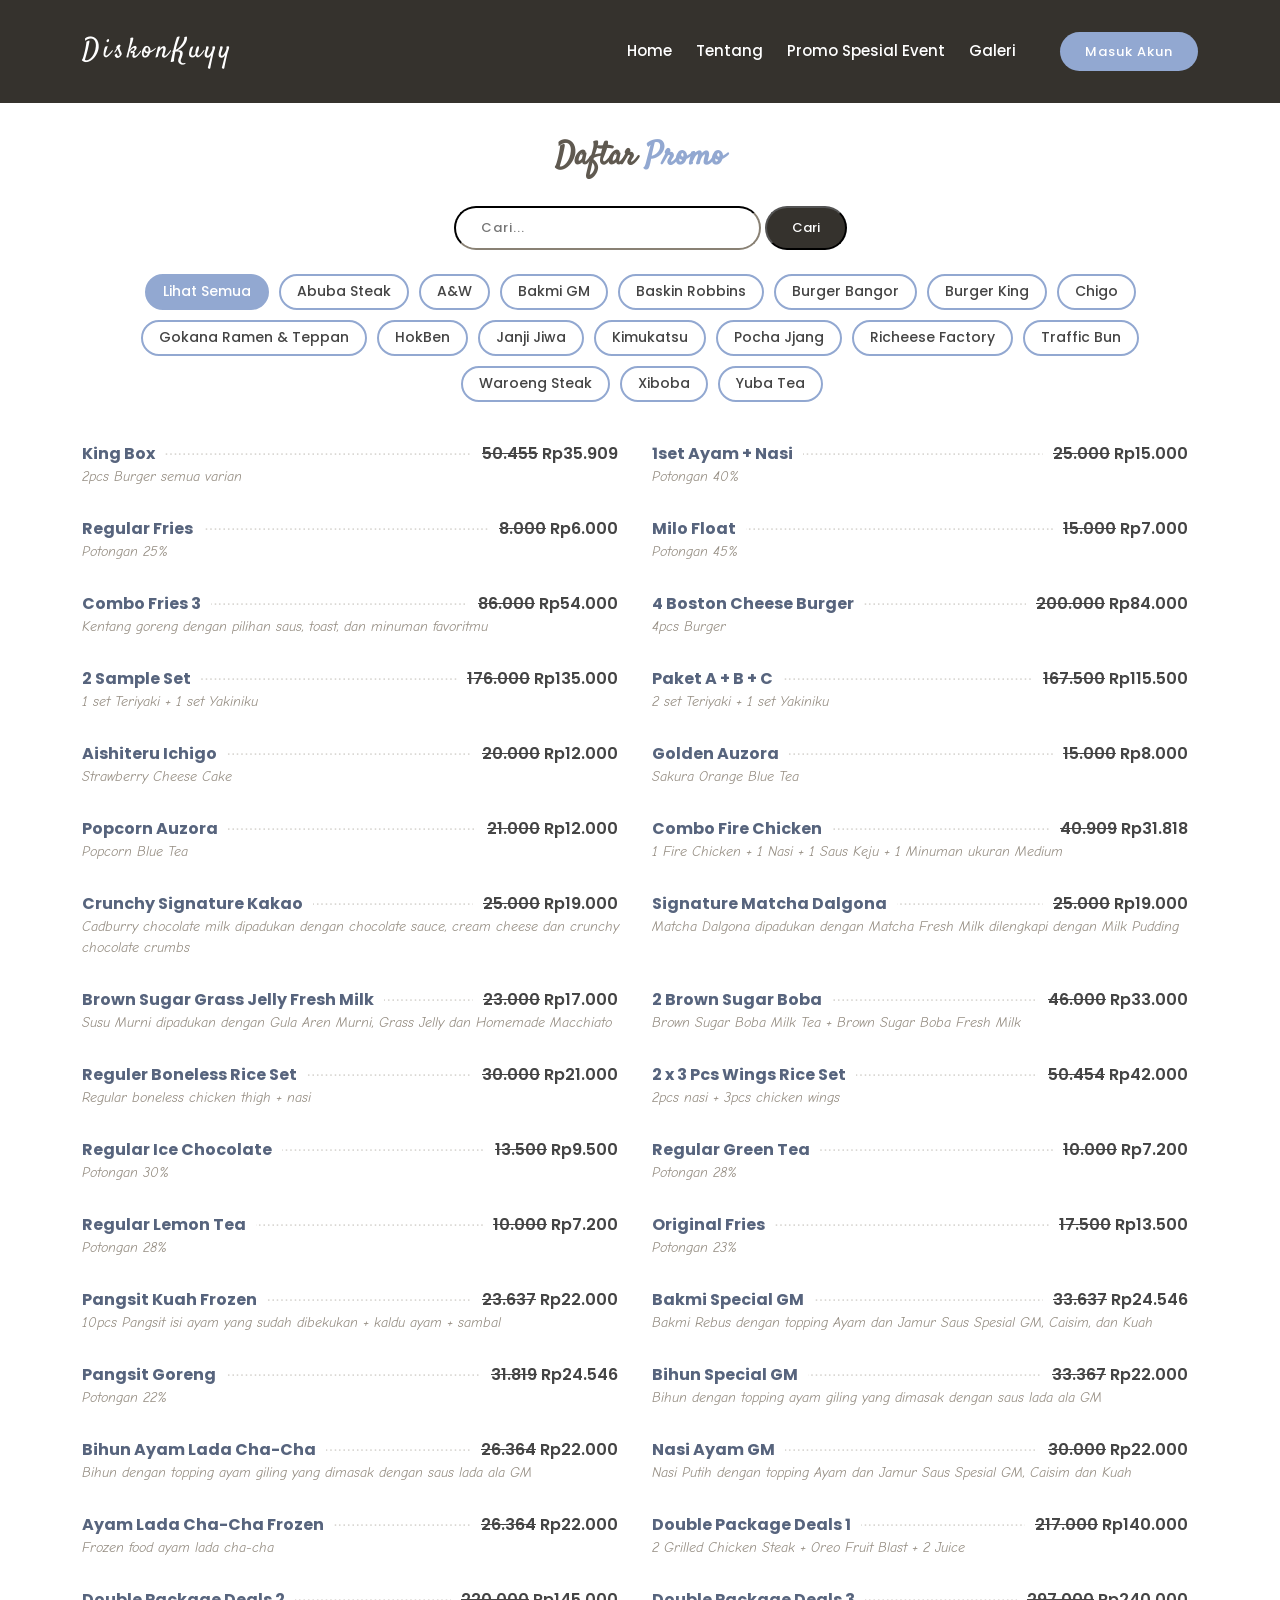
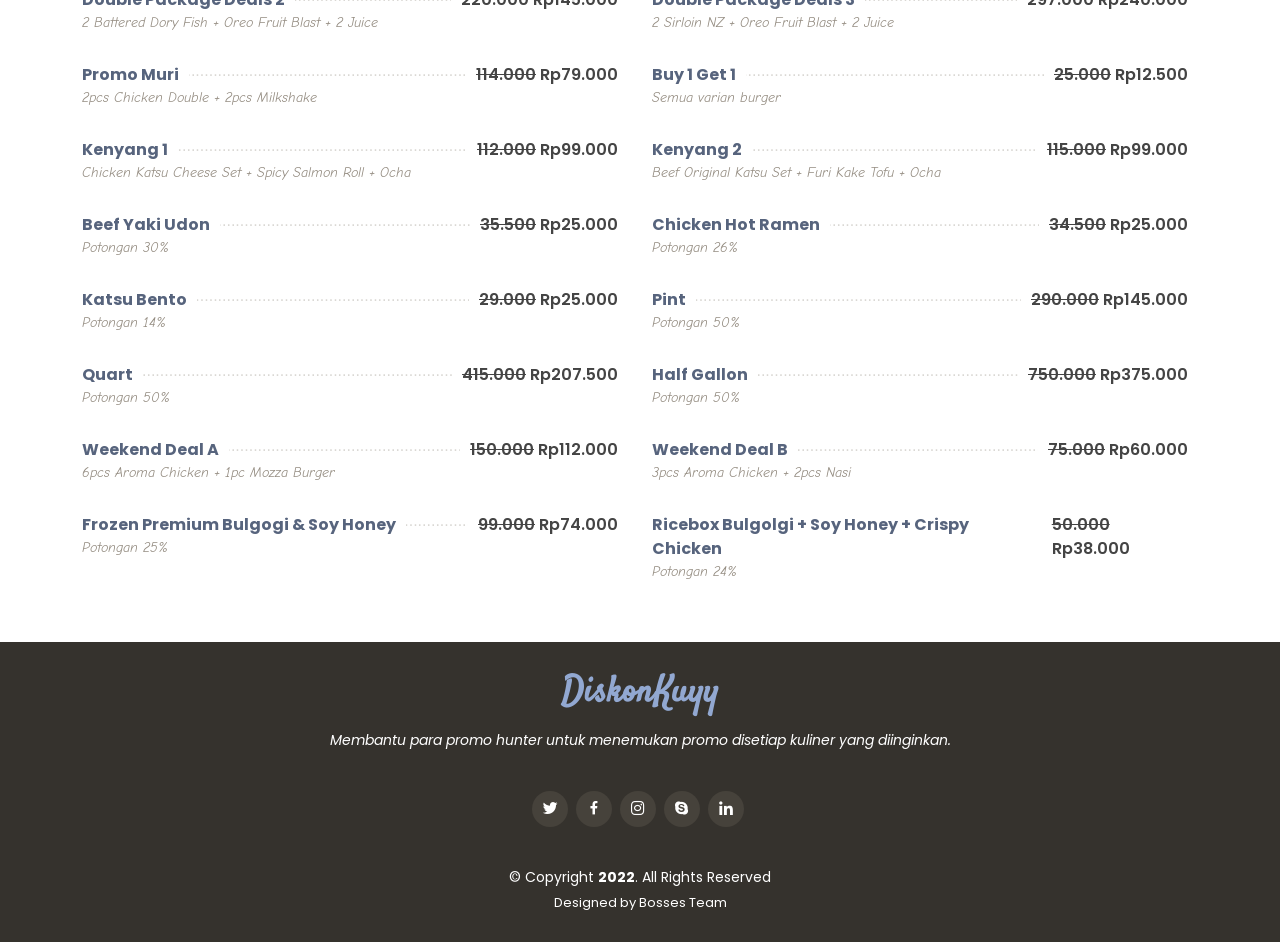
==== commit 176de3df: "Update menu.html" ====
--- a/menu.html
+++ b/menu.html
@@ -101,15 +101,15 @@
               <a href="#">King Box</a><span> <s>50.455</s> Rp35.909 </span>
             </div>
             <div class="menu-ingredients">
-              Lorem, deren, trataro, filede, nerada
+              2pcs Burger semua varian
             </div>
           </div>
 	  <div class="col-lg-6 menu-item filter-burgerking">
             <div class="menu-content">
-              <a href="#">1pc Ayam + Nasi</a><span> <s>25.000</s> Rp15.000 </span>
-            </div>
-            <div class="menu-ingredients">
-              Lorem, deren, trataro, filede, nerada
+              <a href="#">1set Ayam + Nasi</a><span> <s>25.000</s> Rp15.000 </span>
+            </div>
+            <div class="menu-ingredients">
+              Potongan 40%
             </div>
           </div>
 	  <div class="col-lg-6 menu-item filter-burgerking">
@@ -117,7 +117,7 @@
               <a href="#">Regular Fries</a><span> <s>8.000</s> Rp6.000 </span>
             </div>
             <div class="menu-ingredients">
-              Lorem, deren, trataro, filede, nerada
+              Potongan 25%
             </div>
           </div>
 	  <div class="col-lg-6 menu-item filter-burgerking">
@@ -125,7 +125,7 @@
               <a href="#">Milo Float</a><span> <s>15.000</s> Rp7.000 </span>
             </div>
             <div class="menu-ingredients">
-              Lorem, deren, trataro, filede, nerada
+              Potongan 45%
             </div>
           </div>
 		  
@@ -145,17 +145,17 @@
               <a href="#">4 Boston Cheese Burger</a><span> <s>200.000</s> Rp84.000 </span>
             </div>
             <div class="menu-ingredients">
-              4 boston cheese burger
+              4pcs Burger
             </div>
           </div>
 
           <!-- HokBen -->
 	  <div class="col-lg-6 menu-item filter-hokben">
             <div class="menu-content">
-              <a href="#">2 Sample Set (Teriyaki + Yakiniku)</a><span> <s>176.000</s> Rp135.000 </span>
-            </div>
-            <div class="menu-ingredients">
-              Lorem, deren, trataro, filede, nerada
+              <a href="#">2 Sample Set</a><span> <s>176.000</s> Rp135.000 </span>
+            </div>
+            <div class="menu-ingredients">
+              1 set Teriyaki + 1 set Yakiniku
             </div>
           </div>
 	  <div class="col-lg-6 menu-item filter-hokben">
@@ -163,7 +163,7 @@
               <a href="#">Paket A + B + C</a><span> <s>167.500</s> Rp115.500 </span>
             </div>
             <div class="menu-ingredients">
-              Lorem, deren, trataro, filede, nerada
+              2 set Teriyaki + 1 set Yakiniku
             </div>
           </div>
 
@@ -230,10 +230,10 @@
           </div>
 	  <div class="col-lg-6 menu-item filter-xiboba">
             <div class="menu-content">
-              <a href="#">Brown Sugar Boba [Milk Tea + Fresh Milk]</a><span> <s>46.000</s> Rp33.000 </span>
-            </div>
-            <div class="menu-ingredients">
-              Lorem, deren, trataro, filede, nerada
+              <a href="#">2 Brown Sugar Boba</a><span> <s>46.000</s> Rp33.000 </span>
+            </div>
+            <div class="menu-ingredients">
+              Brown Sugar Boba Milk Tea + Brown Sugar Boba Fresh Milk
             </div>
           </div>
 		
@@ -243,7 +243,7 @@
               <a href="#">Reguler Boneless Rice Set</a><span> <s>30.000</s> Rp21.000 </span>
             </div>
             <div class="menu-ingredients">
-              Regular boneless chicken thigh + 1 rice
+              Regular boneless chicken thigh + nasi
             </div>
           </div>
 	  <div class="col-lg-6 menu-item filter-chigo">
@@ -251,7 +251,7 @@
               <a href="#"> 2 x 3 Pcs Wings Rice Set</a><span> <s>50.454</s> Rp42.000 </span>
             </div>
             <div class="menu-ingredients">
-              Lorem, deren, trataro, filede, nerada
+              2pcs nasi + 3pcs chicken wings
             </div>
           </div>
 	  <div class="col-lg-6 menu-item filter-chigo">
@@ -259,7 +259,7 @@
               <a href="#"> Regular Ice Chocolate</a><span> <s>13.500</s> Rp9.500 </span>
             </div>
             <div class="menu-ingredients">
-              Lorem, deren, trataro, filede, nerada
+              Potongan 30%
             </div>
           </div>
 	  <div class="col-lg-6 menu-item filter-chigo">
@@ -267,7 +267,7 @@
               <a href="#"> Regular Green Tea</a><span> <s>10.000</s> Rp7.200 </span>
             </div>
             <div class="menu-ingredients">
-              Lorem, deren, trataro, filede, nerada
+              Potongan 28%
             </div>
           </div>
 	  <div class="col-lg-6 menu-item filter-chigo">
@@ -275,7 +275,7 @@
               <a href="#"> Regular Lemon Tea</a><span> <s>10.000</s> Rp7.200 </span>
             </div>
             <div class="menu-ingredients">
-              Lorem, deren, trataro, filede, nerada
+              Potongan 28%
             </div>
           </div>
 	  <div class="col-lg-6 menu-item filter-chigo">
@@ -283,7 +283,7 @@
               <a href="#"> Original Fries</a><span> <s>17.500</s> Rp13.500 </span>
             </div>
             <div class="menu-ingredients">
-              Lorem, deren, trataro, filede, nerada
+              Potongan 23%
             </div>
           </div>
 		
@@ -293,7 +293,7 @@
               <a href="#">Pangsit Kuah Frozen</a><span> <s>23.637</s> Rp22.000 </span>
             </div>
             <div class="menu-ingredients">
-              Pangsit isi ayam yang sudah dibekukan, isi 10 pcs + kaldu ayam + sambal
+              10pcs Pangsit isi ayam yang sudah dibekukan + kaldu ayam + sambal
             </div>
           </div>
 	  <div class="col-lg-6 menu-item filter-bakmi">
@@ -301,7 +301,7 @@
               <a href="#">Bakmi Special GM</a><span> <s>33.637</s> Rp24.546 </span>
             </div>
             <div class="menu-ingredients">
-              Bakmi Rebus dengan topping Ayam dan Jamur Saus Spesial GM, Caisim dan Kuah
+              Bakmi Rebus dengan topping Ayam dan Jamur Saus Spesial GM, Caisim, dan Kuah
             </div>
           </div>
 	  <div class="col-lg-6 menu-item filter-bakmi">
@@ -309,7 +309,7 @@
               <a href="#">Pangsit Goreng</a><span> <s>31.819</s> Rp24.546 </span>
             </div>
             <div class="menu-ingredients">
-              Lorem, deren, trataro, filede, nerada
+              Potongan 22%
             </div>
           </div>
 	  <div class="col-lg-6 menu-item filter-bakmi">
@@ -325,7 +325,7 @@
               <a href="#">Bihun Ayam Lada Cha-Cha</a><span> <s>26.364</s> Rp22.000 </span>
             </div>
             <div class="menu-ingredients">
-              Lorem, deren, trataro, filede, nerada
+              Bihun dengan topping ayam giling yang dimasak dengan saus lada ala GM
             </div>
           </div>
 	  <div class="col-lg-6 menu-item filter-bakmi">
@@ -341,7 +341,7 @@
               <a href="#">Ayam Lada Cha-Cha Frozen</a><span> <s>26.364</s> Rp22.000 </span>
             </div>
             <div class="menu-ingredients">
-              Lorem, deren, trataro, filede, nerada
+               Frozen food ayam lada cha-cha
             </div>
           </div>
 
@@ -351,7 +351,7 @@
               <a href="#">Double Package Deals 1</a><span> <s>217.000</s> Rp140.000 </span>
             </div>
             <div class="menu-ingredients">
-              Lorem, deren, trataro, filede, nerada
+              2 Grilled Chicken Steak + Oreo Fruit Blast + 2 Juice
             </div>
           </div>
 	  <div class="col-lg-6 menu-item filter-abuba">
@@ -359,7 +359,7 @@
               <a href="#">Double Package Deals 2</a><span> <s>220.000</s> Rp145.000 </span>
             </div>
             <div class="menu-ingredients">
-              Lorem, deren, trataro, filede, nerada
+              2 Battered Dory Fish + Oreo Fruit Blast + 2 Juice
             </div>
           </div>
 	  <div class="col-lg-6 menu-item filter-abuba">
@@ -367,7 +367,7 @@
               <a href="#">Double Package Deals 3</a><span> <s>297.000</s> Rp240.000 </span>
             </div>
             <div class="menu-ingredients">
-              Lorem, deren, trataro, filede, nerada
+              2 Sirloin NZ + Oreo Fruit Blast + 2 Juice
             </div>
           </div>
 
@@ -377,35 +377,35 @@
               <a href="#">Promo Muri</a><span> <s>114.000</s> Rp79.000 </span>
             </div>
             <div class="menu-ingredients">
-              Lorem, deren, trataro, filede, nerada
+              2pcs Chicken Double + 2pcs Milkshake
             </div>
           </div>
 
           <!-- Burger Bangor -->
 	  <div class="col-lg-6 menu-item filter-bangor">
             <div class="menu-content">
-              <a href="#">Buy 1 Get 1 [All Burger]</a><span> <s>25.000</s> Rp12.500 </span>
-            </div>
-            <div class="menu-ingredients">
-              Lorem, deren, trataro, filede, nerada
+              <a href="#">Buy 1 Get 1</a><span> <s>25.000</s> Rp12.500 </span>
+            </div>
+            <div class="menu-ingredients">
+              Semua varian burger
             </div>
           </div>
 
           <!-- Kimukatsu -->
 	  <div class="col-lg-6 menu-item filter-kimu">
             <div class="menu-content">
-              <a href="#">Chicken Katsu Cheese Set</a><span> <s>112.000</s> Rp99.000 </span>
-            </div>
-            <div class="menu-ingredients">
-              Lorem, deren, trataro, filede, nerada
+              <a href="#">Kenyang 1</a><span> <s>112.000</s> Rp99.000 </span>
+            </div>
+            <div class="menu-ingredients">
+              Chicken Katsu Cheese Set + Spicy Salmon Roll + Ocha
             </div>
           </div>
 	  <div class="col-lg-6 menu-item filter-kimu">
             <div class="menu-content">
-              <a href="#">Beef Original Katsu Set</a><span> <s>115.000</s> Rp99.000 </span>
-            </div>
-            <div class="menu-ingredients">
-              Lorem, deren, trataro, filede, nerada
+              <a href="#">Kenyang 2</a><span> <s>115.000</s> Rp99.000 </span>
+            </div>
+            <div class="menu-ingredients">
+              Beef Original Katsu Set + Furi Kake Tofu + Ocha
             </div>
           </div>
 
@@ -415,7 +415,7 @@
               <a href="#">Beef Yaki Udon</a><span> <s>35.500</s> Rp25.000 </span>
             </div>
             <div class="menu-ingredients">
-              Lorem, deren, trataro, filede, nerada
+              Potongan 30%
             </div>
           </div>
 	  <div class="col-lg-6 menu-item filter-gokana">
@@ -423,7 +423,7 @@
               <a href="#">Chicken Hot Ramen</a><span> <s>34.500</s> Rp25.000 </span>
             </div>
             <div class="menu-ingredients">
-              Lorem, deren, trataro, filede, nerada
+              Potongan 26%
             </div>
           </div>
 	  <div class="col-lg-6 menu-item filter-gokana">
@@ -431,7 +431,7 @@
               <a href="#">Katsu Bento</a><span> <s>29.000</s> Rp25.000 </span>
             </div>
             <div class="menu-ingredients">
-              Lorem, deren, trataro, filede, nerada
+              Potongan 14%
             </div>
           </div>
 
@@ -441,7 +441,7 @@
               <a href="#">Pint</a><span> <s>290.000</s> Rp145.000 </span>
             </div>
             <div class="menu-ingredients">
-              Lorem, deren, trataro, filede, nerada
+              Potongan 50%
             </div>
           </div>
 	  <div class="col-lg-6 menu-item filter-baskin">
@@ -449,7 +449,7 @@
               <a href="#">Quart</a><span> <s>415.000</s> Rp207.500 </span>
             </div>
             <div class="menu-ingredients">
-              Lorem, deren, trataro, filede, nerada
+              Potongan 50%
             </div>
           </div>
 	  <div class="col-lg-6 menu-item filter-baskin">
@@ -457,25 +457,25 @@
               <a href="#">Half Gallon</a><span> <s>750.000</s> Rp375.000 </span>
             </div>
             <div class="menu-ingredients">
-              Lorem, deren, trataro, filede, nerada
+              Potongan 50%
             </div>
           </div>
 
           <!-- A&W -->
 	  <div class="col-lg-6 menu-item filter-aw">
             <div class="menu-content">
-              <a href="#">6 Aroma Chicken + 1 Mozza Burger</a><span> <s>150.000</s> Rp112.000 </span>
-            </div>
-            <div class="menu-ingredients">
-              Lorem, deren, trataro, filede, nerada
+              <a href="#">Weekend Deal A</a><span> <s>150.000</s> Rp112.000 </span>
+            </div>
+            <div class="menu-ingredients">
+              6pcs Aroma Chicken + 1pc Mozza Burger
             </div>
           </div>
 	  <div class="col-lg-6 menu-item filter-aw">
             <div class="menu-content">
-              <a href="#">3 Aroma Chicken + 2 Rice</a><span> <s>75.000</s> Rp60.000 </span>
-            </div>
-            <div class="menu-ingredients">
-              Lorem, deren, trataro, filede, nerada
+              <a href="#">Weekend Deal B</a><span> <s>75.000</s> Rp60.000 </span>
+            </div>
+            <div class="menu-ingredients">
+              3pcs Aroma Chicken + 2pcs Nasi
             </div>
           </div>
 
@@ -485,7 +485,7 @@
               <a href="#">Frozen Premium Bulgogi & Soy Honey</a><span> <s>99.000</s> Rp74.000 </span>
             </div>
             <div class="menu-ingredients">
-              Lorem, deren, trataro, filede, nerada
+              Potongan 25%
             </div>
           </div>
 	  <div class="col-lg-6 menu-item filter-pocha">
@@ -493,7 +493,7 @@
               <a href="#">Ricebox Bulgolgi + Soy Honey + Crispy Chicken</a><span> <s>50.000</s> Rp38.000 </span>
             </div>
             <div class="menu-ingredients">
-              Lorem, deren, trataro, filede, nerada
+              Potongan 24%
             </div>
           </div>
 		
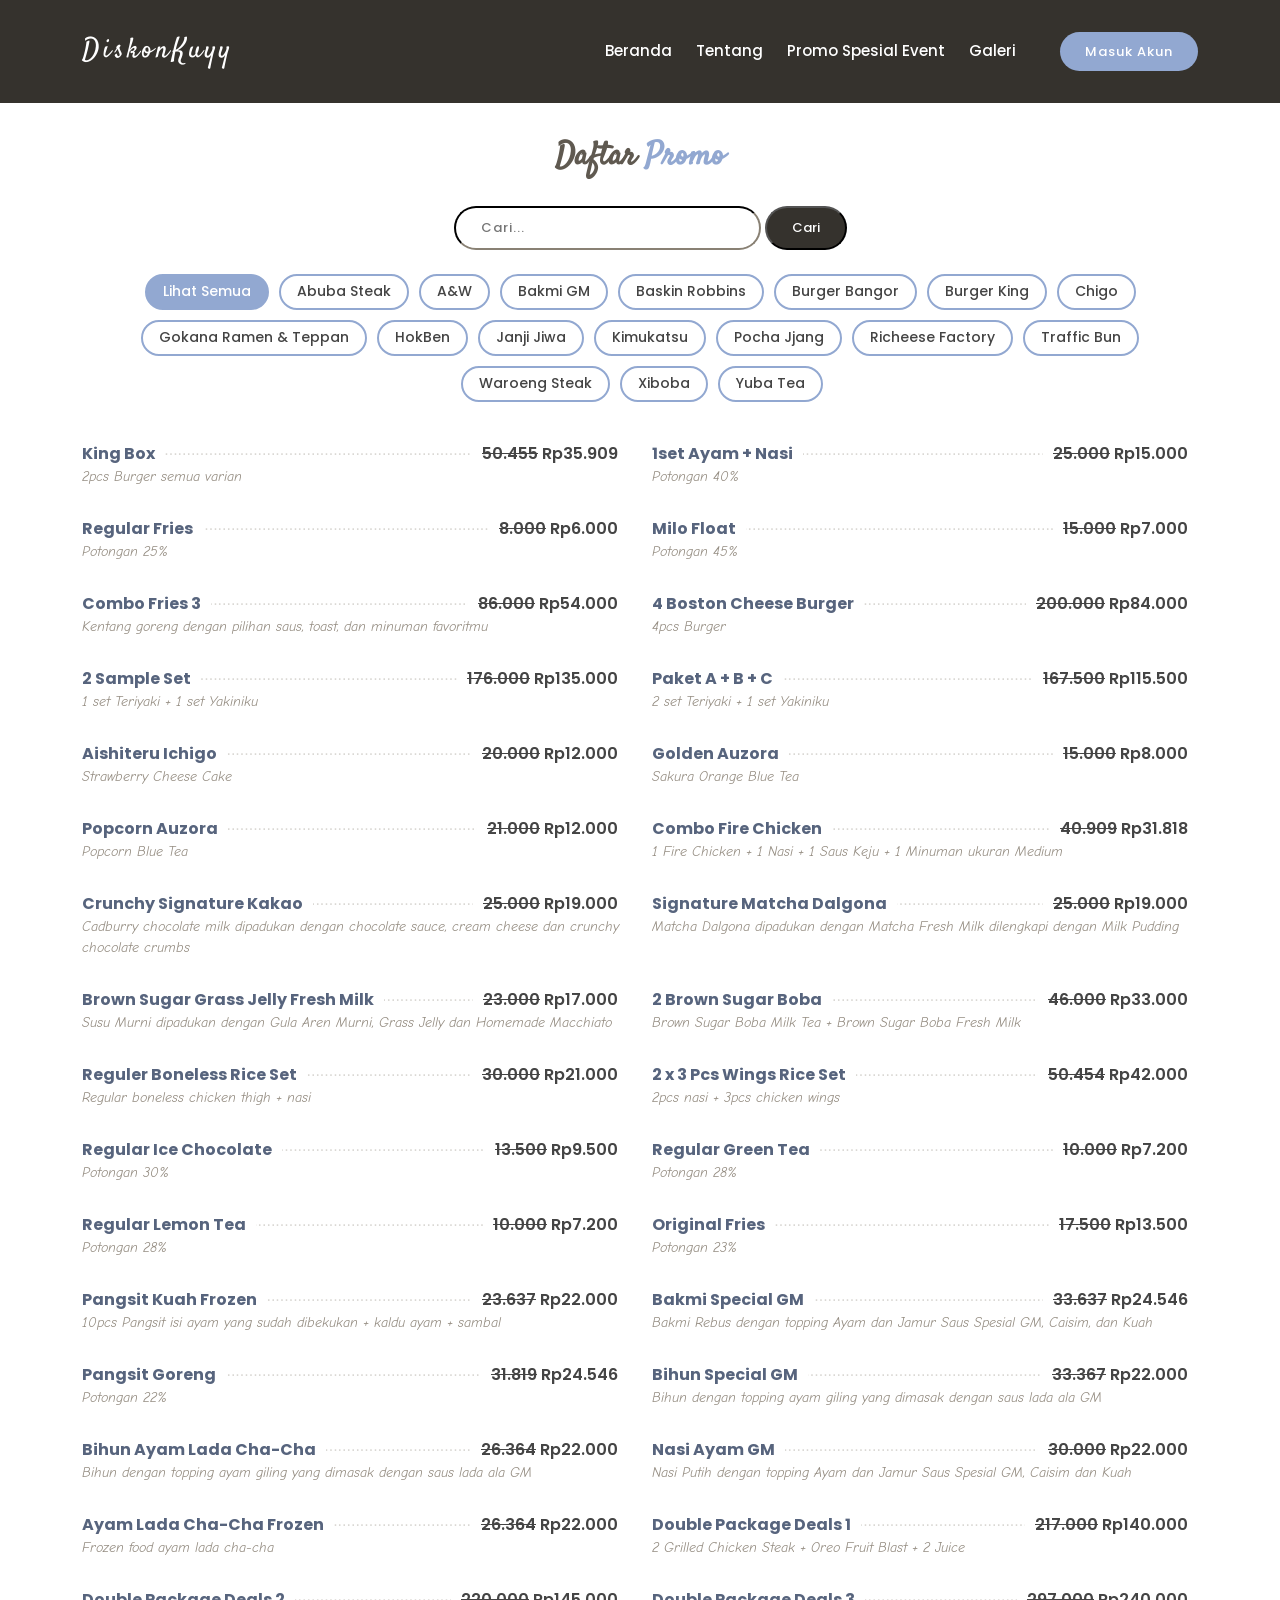
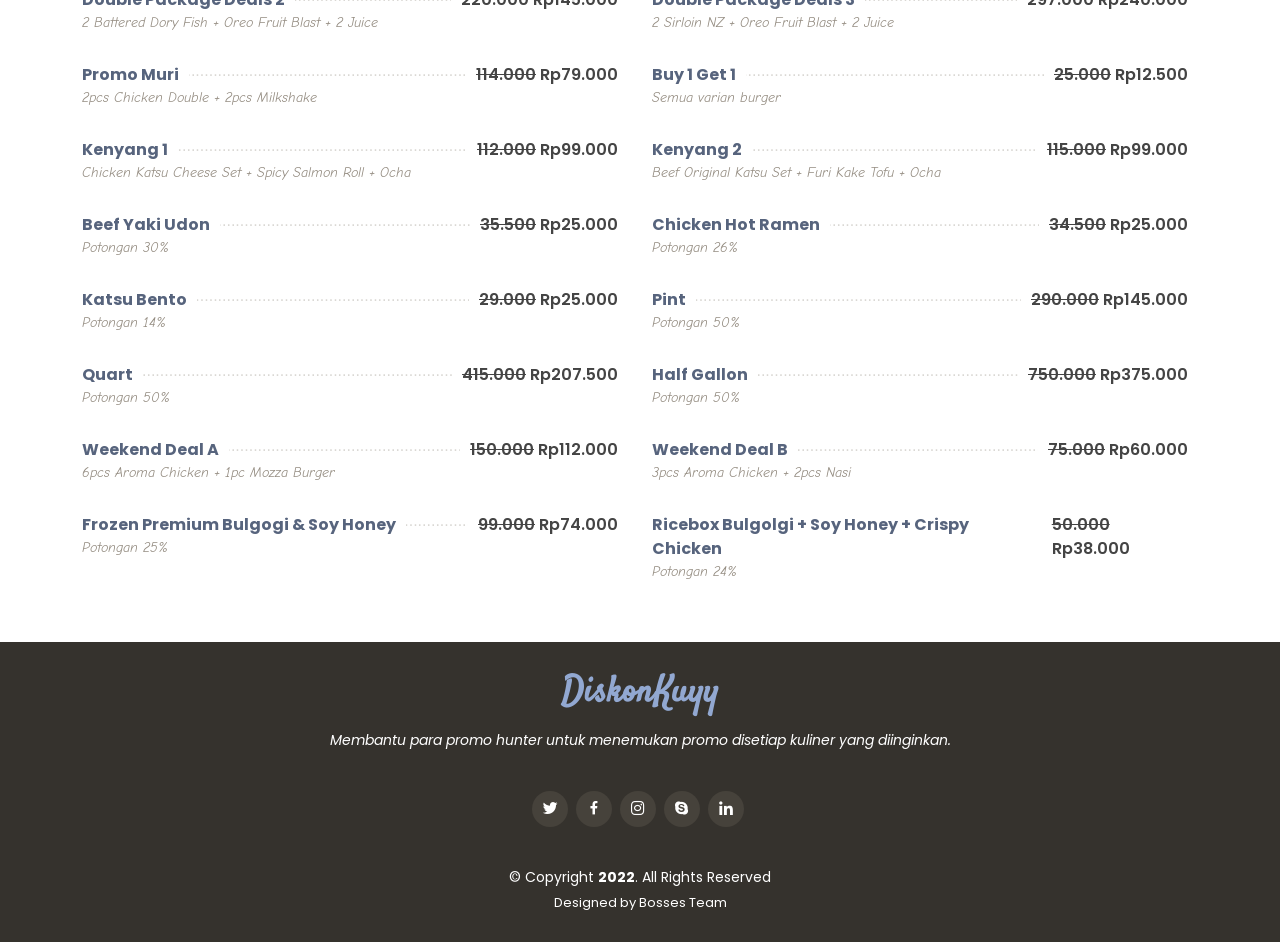
==== commit 512d6bd6: "Update menu.html" ====
--- a/menu.html
+++ b/menu.html
@@ -41,7 +41,7 @@
 
       <nav id="navbar" class="navbar order-last order-lg-0">
         <ul>
-          <li><a class="nav-link scrollto" href="index.html">Home</a></li>
+          <li><a class="nav-link scrollto" href="index.html">Beranda</a></li>
           <li><a class="nav-link scrollto" href="index.html">Tentang</a></li>
           <li><a class="nav-link scrollto" href="index.html">Promo Spesial Event</a></li>
           <li><a class="nav-link scrollto" href="index.html">Galeri</a></li>
